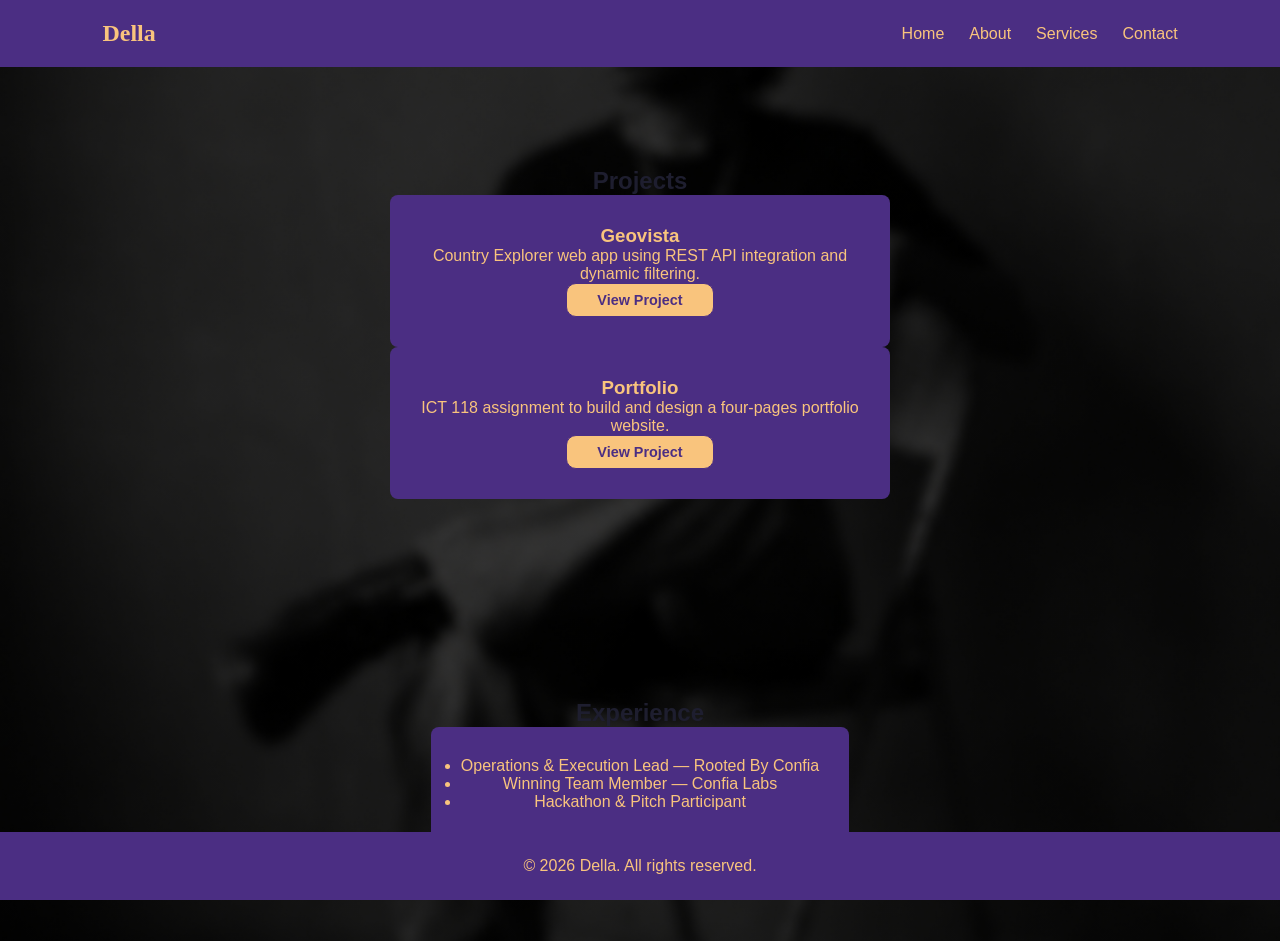
==== services.html @ fe065363 "initial commit" ====
<!DOCTYPE html>
<html lang="en">
<head>
  <meta charset="UTF-8">
  <title>Della | Portfolio</title>
  <meta name="viewport" content="width=device-width, initial-scale=1.0">
  <link rel="stylesheet" href="style.css">
</head>
<body>

<header class="navbar">
  <h1> <div class="logo">Della</div> </h1>
  <nav>
   <ul class="nav-links">
      <li><a href="index.html">Home</a></li>
      <li><a href="about.html">About</a></li>
      <li><a href="services.html">Services</a></li>
      <li><a href="contact.html">Contact</a></li>
    </ul>
  </nav>
  <div class="hamburger">&#9776;</div>
</header>

<section id="projects" class="section scroll-reveal">
  <h2>Projects</h2>

  <div class="project-grid">
    <div class="project-card">
      <h3>Geovista</h3>
      <p>Country Explorer web app using REST API integration and dynamic filtering.</p>
      <button class="btn small">
        <a href="GeoVista/geovista.html" class="button">
          View Project
        </a>
      </button>
    </div>
  </div>

  <div class="project-grid-2">
    <div class="project-card-2">
      <h3>Portfolio</h3>
      <p>ICT 118 assignment to build and design a four-pages portfolio website.</p>
      <button class="btn small">
        <a href="new/index2.html" class="button">
          View Project
        </a>
      </button>
    </div>
  </div>

</section>

<section id="experience" class="section scroll-reveal">
  <h2>Experience</h2>
  <div class="experience-grid">
    <div class="experience-card">
     <ul>
       <li>Operations & Execution Lead — Rooted By Confia</li>
       <li>Winning Team Member — Confia Labs</li>
       <li>Hackathon & Pitch Participant</li>
     </ul>
   </div>
  </div>

</section>


<footer>
  <p>© 2026 Della. All rights reserved.</p>
</footer>

<script src="script.js"></script>
</body>
</html>
---- style.css ----
:root {
  --navy: #1E1E2F;
  --plum: #4B2E83;
  --gold: #F9C47D;
}

* {
  margin: 0;
  padding: 0;
  box-sizing: border-box;
  scroll-behavior: smooth;
  font-family: 'Segoe UI', sans-serif;
}

body {
  margin: 0;
  min-height: 100vh;
  background: 
    linear-gradient(rgba(0,0,0,0.6), rgba(0,0,0,0.6)),
    url("img/me bw blur2.png") no-repeat center center fixed;
  background-size: cover;
  color: var(--navy);
}

.navbar {
  display: flex;
  justify-content: space-between;
  align-items: center;
  padding: 20px 8%;
  background: var(--plum);
  position: sticky;
  top: 0;
  z-index: 1000;
}

.navbar .logo {
  font-weight: bold;
  font-family: gabriola, serif;
  font-size: 1.5rem;
  color: var(--gold);
}


.logo {
  font-weight: bold;
  font-size: 1.2rem;
  color: var(--plum);
}

.nav-links {
  list-style: none;
  display: flex;
  gap: 25px;
}

.nav-links a {
  text-decoration: none;
  color: var(--gold);
  font-weight: 500;
  transition: 0.3s;
}

.nav-links a:hover {
  color: var(--plum);
  border:#4B2E83 1px solid;
  border-radius: 10px;
  background-color: #F9C47D;
  padding: 5px 10px;
}

.hamburger {
  display: none;
  font-size: 24px;
  cursor: pointer;
}

.hero {
  min-height: 90vh;
  display: flex;
  align-items: center;
  justify-content: center;
  text-align: center;
  padding: 0 8%;
  position: relative;
}

.hero-content {
  position: relative;
  z-index: 2;
}

.hero h1 {
    color: var(--gold);
  font-size: 3rem;
  margin-bottom: 10px;
}

.hero h2 {
  font-weight: 400;
  color: var(--gold);
  margin-bottom: 20px;
}

.hero p {
  color: var(--gold);
  font-size: 1.2rem;
  max-width: 600px;
  margin: 0 auto;
}

#about {
  padding: 80px 8%;
  text-align: center;
  color: var(--gold);
}

#about h2{
  padding: 10px ;
  text-align: center;
  color: var(--gold);
}

#about p{
  padding: 10px ;
  text-align: center;
  color: var(--gold);
}

.buttons {
  margin-top: 25px;
}

.btn {
  background: var(--plum);
  color: var(--gold);
  padding: 12px 28px;
  border: none;
  cursor: pointer;
  border-radius: 8px;
  transition: 0.3s;
  text-decoration: none;
  font-weight: 600;
}

.btn:hover {
  background: var(--gold);
  color: var(--plum);
}

.btn:hover {
  background: var(--gold);
  color: var(--navy);
}

.section {
  padding: 100px 8%;
  text-align: center;
}

.card-wrapper {
  display: flex;
  justify-content: center;
  align-items: center;
  min-height: 70vh;
}

.card {
  background: var(--plum);
  color: var(--gold);
  padding: 40px;
  border-radius: 12px;
  width: 100%;
  max-width: 600px;
  min-height: 350px;
  display: flex;
  flex-direction: column;
  justify-content: center;
  align-items: center;
  text-align: center;
  transition: transform 0.3s ease;
}

.card:hover {
  transform: translateY(-8px);
}
.profile-pic {
  width: 190px;
  height: 190px;
  border-radius: 50%;
  margin-bottom: 25px;
  object-fit: cover;
}

.project-grid {
  display: flex;
  flex-direction: column;
  align-items: center;
  gap: 20px;
}

.project-grid-2 {
  display: flex;
  flex-direction: column;
  align-items: center;
  gap: 20px;
}

.project-card {
  background: var(--plum);
  color: var(--gold);
  padding: 30px;
  border-radius: 8px;
  max-width: 500px;
  transition: transform 0.3s ease;
}

.project-card-2 {
  background: var(--plum);
  color: var(--gold);
  padding: 30px;
  border-radius: 8px;
  max-width: 500px;
  transition: transform 0.3s ease;
}

.project-card:hover {
  transform: translateY(-8px);
}

.project-card-2:hover {
  transform: translateY(-8px);
}

.experience-grid {
  display: flex;
  flex-direction: column;
  align-items: center;
  gap: 20px;
}

.experience-card {
  background: var(--plum);
  color: var(--gold);
  padding: 30px;
  border-radius: 8px;
  max-width: 500px;
  transition: transform 0.3s ease;
}

.btn.small {
  padding: 8px 20px;
  font-size: 0.9rem;
  border:#4B2E83 1px solid;
  border-radius: 10px;
  background-color: #F9C47D;
  
}

.button {
  text-decoration: none;
  color: var(--plum);
  padding: 5px 10px;
}

footer {
  padding: 25px 8%;
  margin: auto;
  text-align: center;
  background: var(--plum);
  color: var(--gold);
  position: fixed;
  bottom: 0;
  width: 100%;
}

/* Scroll Animation */
.scroll-reveal {
  opacity: 0;
  transform: translateY(40px);
  transition: all 0.8s ease;
}

.scroll-reveal.active {
  opacity: 1;
  transform: translateY(0);
}

/* Responsive */
@media (min-width: 768px) {
  .project-grid {
    grid-template-columns: repeat(2, 1fr);
  }
}

@media (max-width: 768px) {
  .nav-links {
    display: none;
    flex-direction: column;
    background: white;
    position: absolute;
    right: 8%;
    top: 70px;
    padding: 20px;
  }

  .nav-links.active {
    display: flex;
  }

  .hamburger {
    display: block;
  }
}
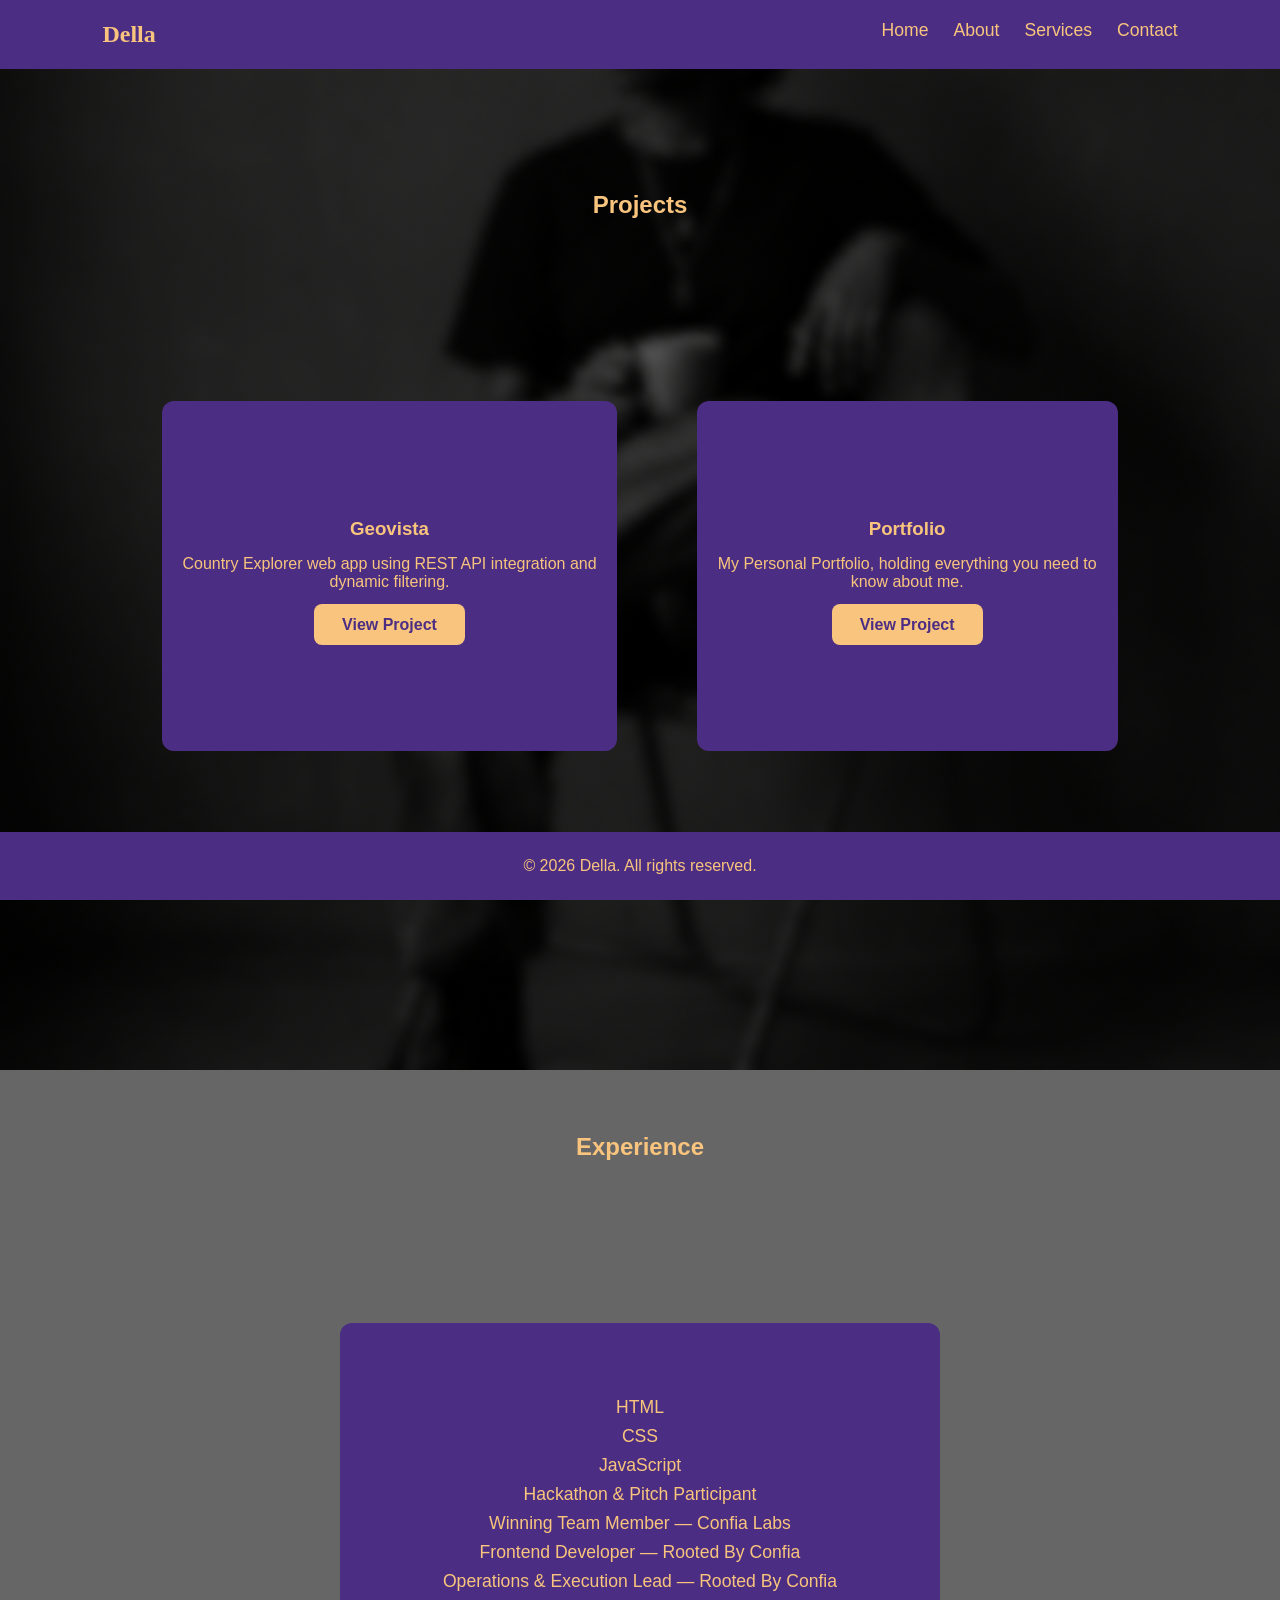
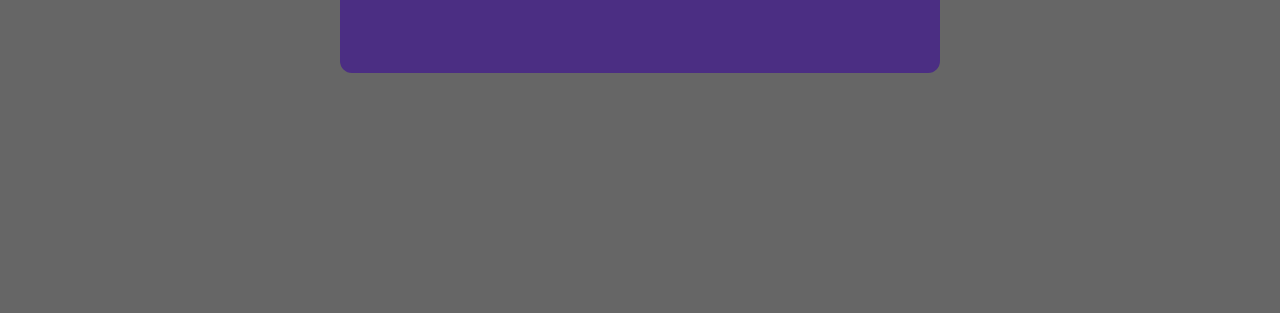
==== commit 78359a04: "initial commit" ====
--- a/services.html
+++ b/services.html
@@ -22,42 +22,44 @@
 </header>
 
 <section id="projects" class="section scroll-reveal">
-  <h2>Projects</h2>
+  <h2 class="h2">Projects</h2>
 
-  <div class="project-grid">
-    <div class="project-card">
-      <h3>Geovista</h3>
-      <p>Country Explorer web app using REST API integration and dynamic filtering.</p>
-      <button class="btn small">
-        <a href="GeoVista/geovista.html" class="button">
-          View Project
-        </a>
-      </button>
+  <div id="projectss">
+    <div class="card-wrapper">
+      <div class="card">
+        <h3 class="h3">Geovista</h3>
+        <p>Country Explorer web app using REST API integration and dynamic filtering.</p>
+        <div class="buttons">
+        <a href="GeoVista/geovista.html" class="btnn">View Project</a>
+        </div>
+      </div>
     </div>
-  </div>
 
-  <div class="project-grid-2">
-    <div class="project-card-2">
-      <h3>Portfolio</h3>
-      <p>ICT 118 assignment to build and design a four-pages portfolio website.</p>
-      <button class="btn small">
-        <a href="new/index2.html" class="button">
-          View Project
-        </a>
-      </button>
+    <div class="card-wrapper">
+      <div class="card">
+        <h3>Portfolio</h3>
+        <p>My Personal Portfolio, holding everything you need to know about me.</p>
+        <div class="buttons">
+         <a href="#" class="btnn">View Project</a>
+        </div>
+      </div>
     </div>
   </div>
 
 </section>
 
 <section id="experience" class="section scroll-reveal">
-  <h2>Experience</h2>
-  <div class="experience-grid">
-    <div class="experience-card">
+  <h2 class="h2">Experience</h2>
+  <div class="card-wrapper">
+    <div class="card">
      <ul>
+       <li>HTML</li>
+       <li>CSS</li>
+       <li>JavaScript</li>
+       <li>Hackathon & Pitch Participant</li>
+       <li>Winning Team Member — Confia Labs</li>
+       <li>Frontend Developer — Rooted By Confia</li>
        <li>Operations & Execution Lead — Rooted By Confia</li>
-       <li>Winning Team Member — Confia Labs</li>
-       <li>Hackathon & Pitch Participant</li>
      </ul>
    </div>
   </div>
--- a/style.css
+++ b/style.css
@@ -90,7 +90,7 @@
 }
 
 .hero h1 {
-    color: var(--gold);
+    color: var(--plum);
   font-size: 3rem;
   margin-bottom: 10px;
 }
@@ -124,6 +124,14 @@
   padding: 10px ;
   text-align: center;
   color: var(--gold);
+}
+
+#projectss{
+  display: flex;
+  padding: 20px;
+  justify-content: center;
+  align-items: center;
+  min-height: 70vh;
 }
 
 .buttons {
@@ -147,9 +155,28 @@
   color: var(--plum);
 }
 
-.btn:hover {
+.btnn {
   background: var(--gold);
-  color: var(--navy);
+  color: var(--plum);
+  padding: 12px 28px;
+  border: none;
+  cursor: pointer;
+  border-radius: 8px;
+  transition: 0.3s;
+  text-decoration: none;
+  font-weight: 600;
+}
+
+.btnn:hover {
+  background: var(--navy);
+  color: var(--gold);
+}
+
+li {
+  color: var(--gold);
+  font-size: 1.1rem;
+  margin-bottom: 8px;
+  list-style:none;
 }
 
 .section {
@@ -159,6 +186,7 @@
 
 .card-wrapper {
   display: flex;
+  padding:40px 40px;
   justify-content: center;
   align-items: center;
   min-height: 70vh;
@@ -167,7 +195,7 @@
 .card {
   background: var(--plum);
   color: var(--gold);
-  padding: 40px;
+  padding: 20px;
   border-radius: 12px;
   width: 100%;
   max-width: 600px;
@@ -191,61 +219,17 @@
   object-fit: cover;
 }
 
-.project-grid {
-  display: flex;
-  flex-direction: column;
-  align-items: center;
-  gap: 20px;
-}
-
-.project-grid-2 {
-  display: flex;
-  flex-direction: column;
-  align-items: center;
-  gap: 20px;
-}
-
-.project-card {
-  background: var(--plum);
-  color: var(--gold);
-  padding: 30px;
-  border-radius: 8px;
-  max-width: 500px;
-  transition: transform 0.3s ease;
-}
-
-.project-card-2 {
-  background: var(--plum);
-  color: var(--gold);
-  padding: 30px;
-  border-radius: 8px;
-  max-width: 500px;
-  transition: transform 0.3s ease;
-}
-
-.project-card:hover {
-  transform: translateY(-8px);
-}
-
-.project-card-2:hover {
-  transform: translateY(-8px);
-}
-
-.experience-grid {
-  display: flex;
-  flex-direction: column;
-  align-items: center;
-  gap: 20px;
-}
-
-.experience-card {
-  background: var(--plum);
-  color: var(--gold);
-  padding: 30px;
-  border-radius: 8px;
-  max-width: 500px;
-  transition: transform 0.3s ease;
-}
+.h2{
+  color: var(--gold);
+  padding: 22px;
+}
+
+h3 {
+  color: var(--gold);
+  margin-bottom: 15px;
+  text-align: center;
+}
+
 
 .btn.small {
   padding: 8px 20px;
@@ -258,8 +242,8 @@
 
 .button {
   text-decoration: none;
-  color: var(--plum);
-  padding: 5px 10px;
+  background-color: var(--plum);
+  color: var(--gold);
 }
 
 footer {
@@ -293,10 +277,11 @@
 }
 
 @media (max-width: 768px) {
+  
   .nav-links {
     display: none;
-    flex-direction: column;
-    background: white;
+    flex-direction:column;
+    background: var(--plum);
     position: absolute;
     right: 8%;
     top: 70px;
@@ -309,5 +294,6 @@
 
   .hamburger {
     display: block;
+    color: var(--gold);
   }
 }
